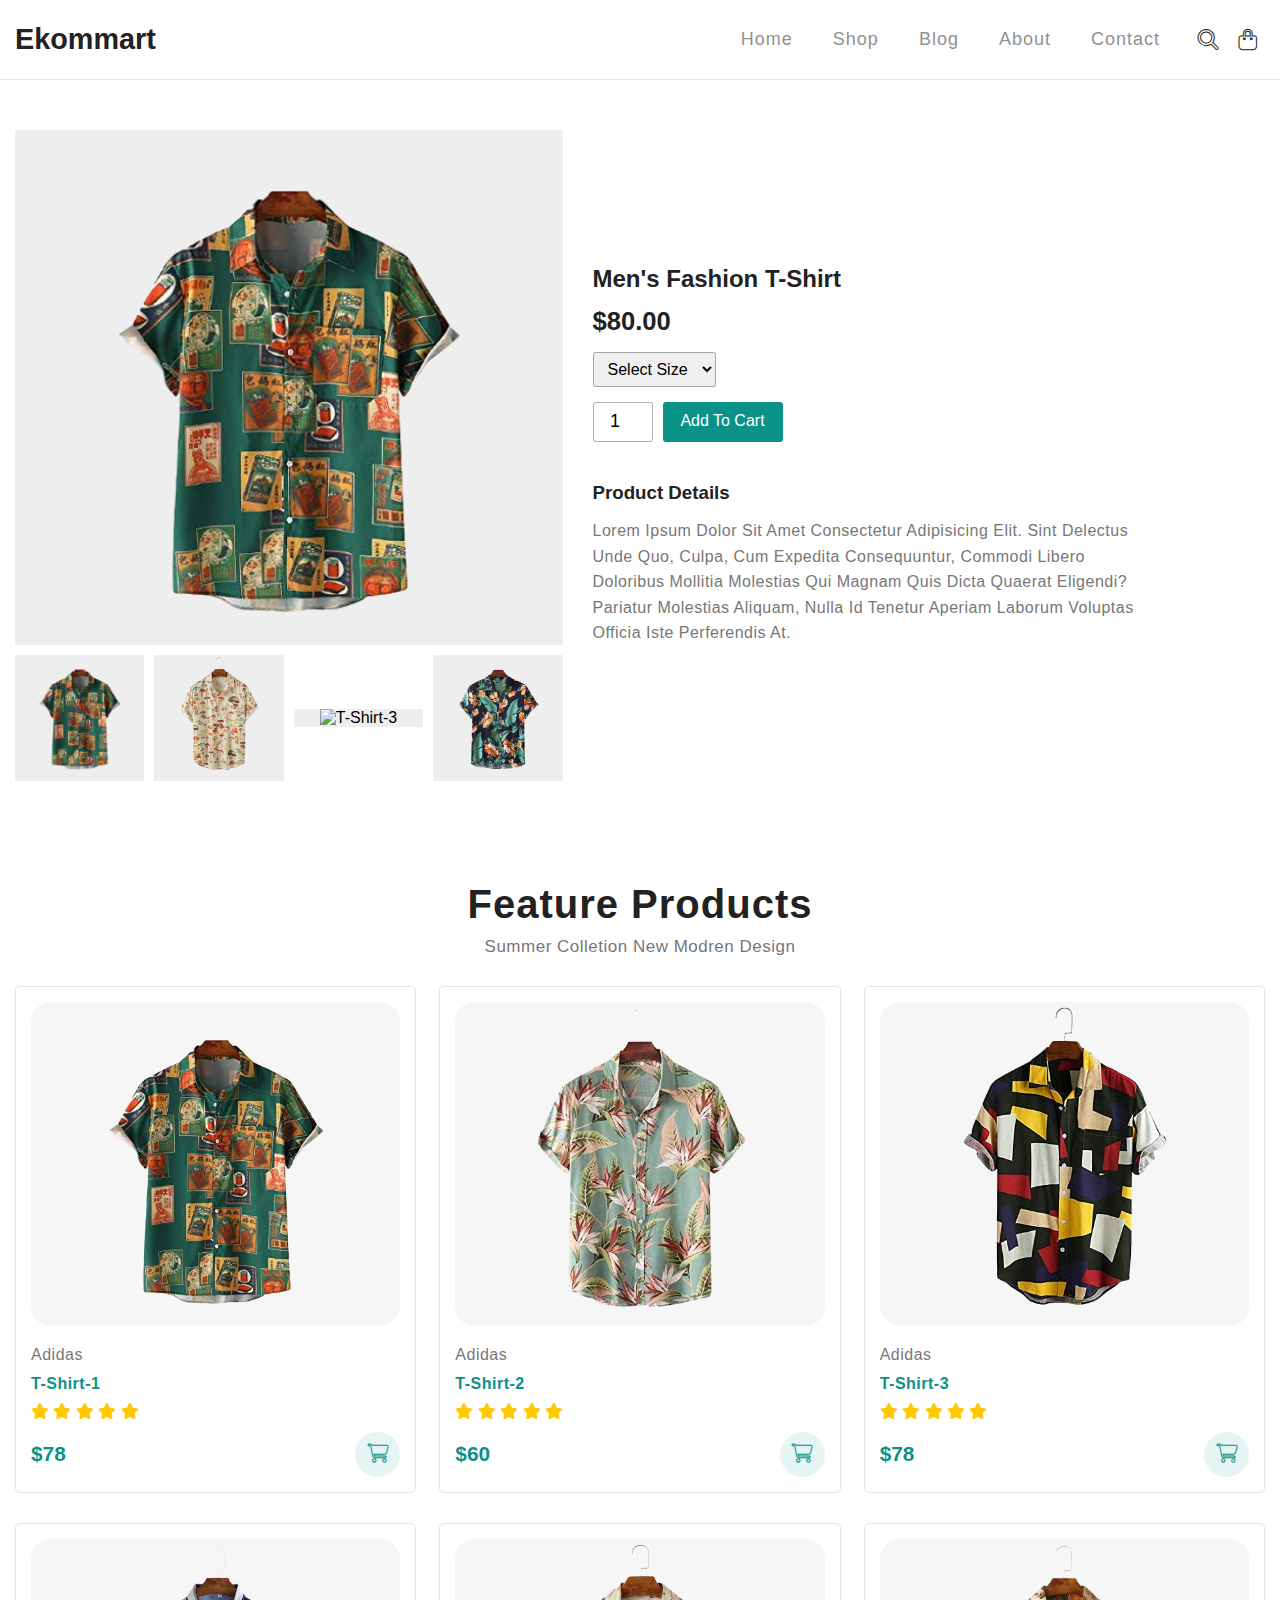
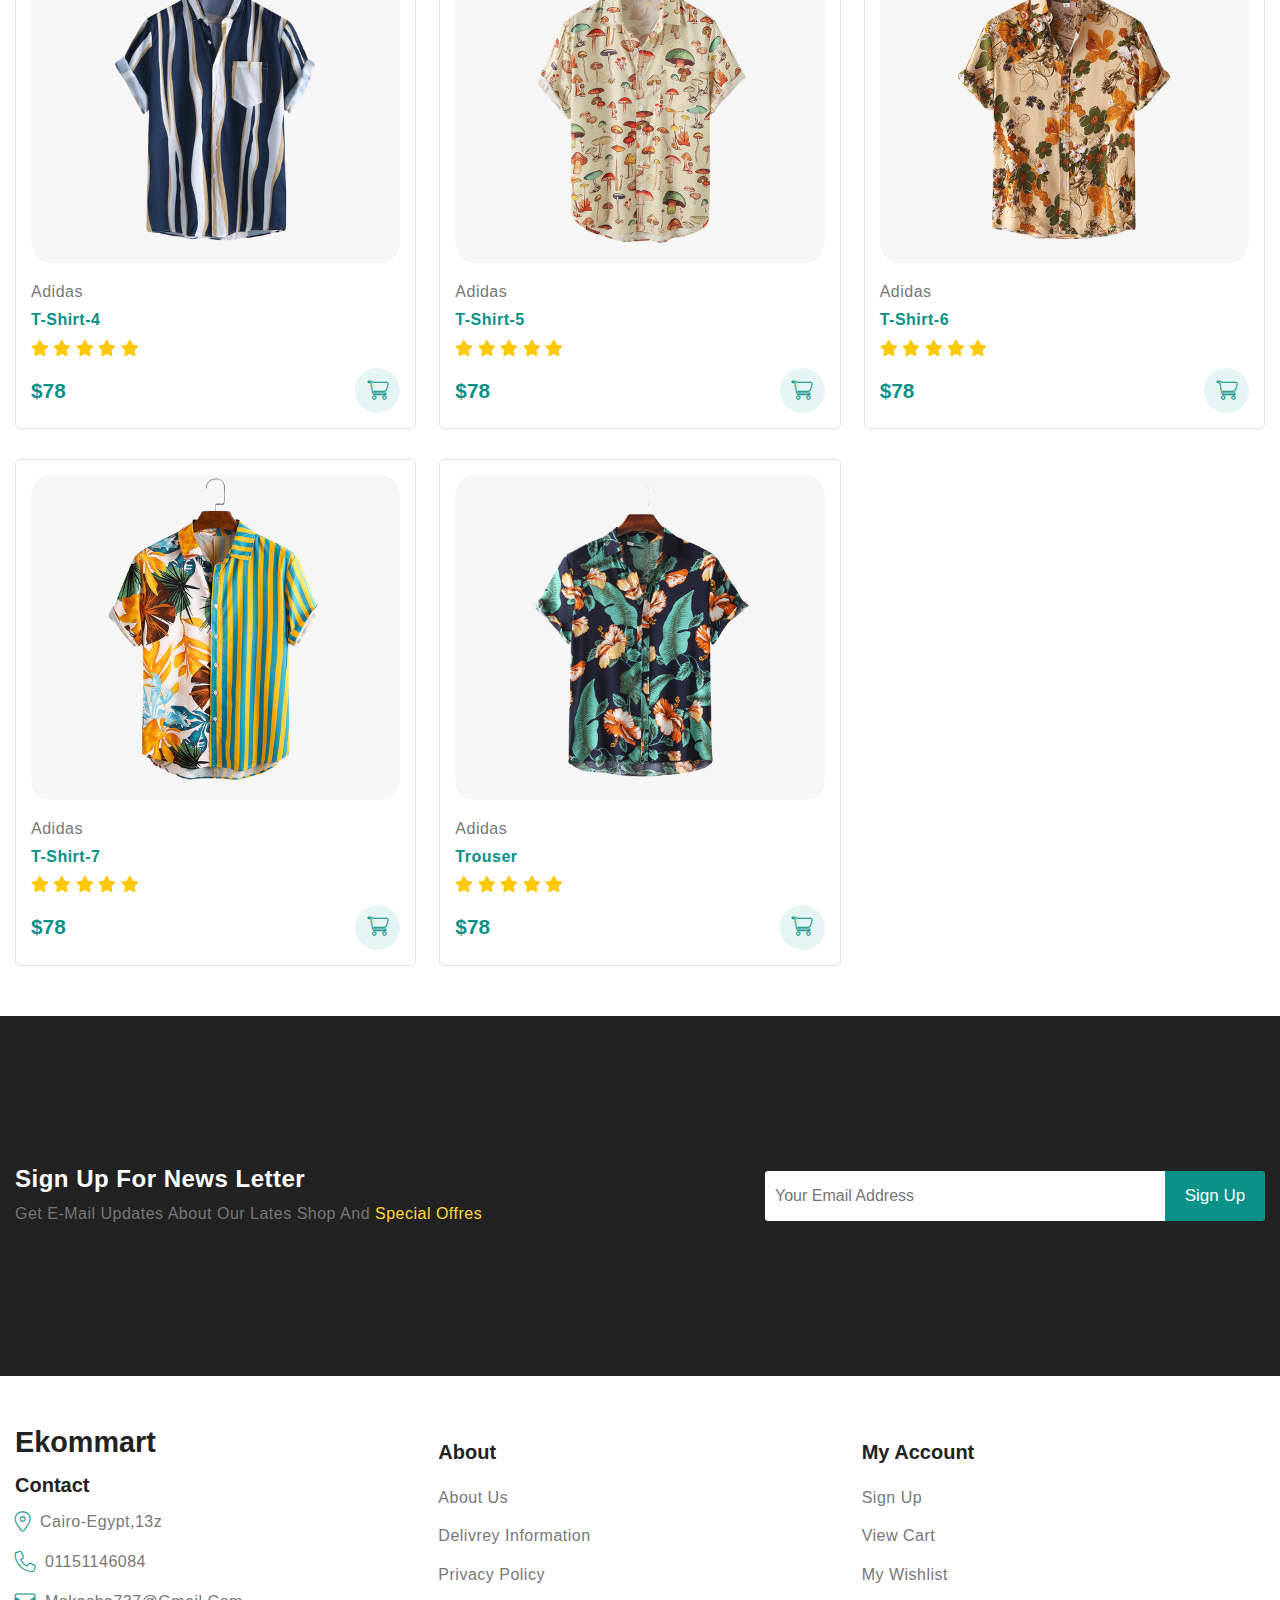
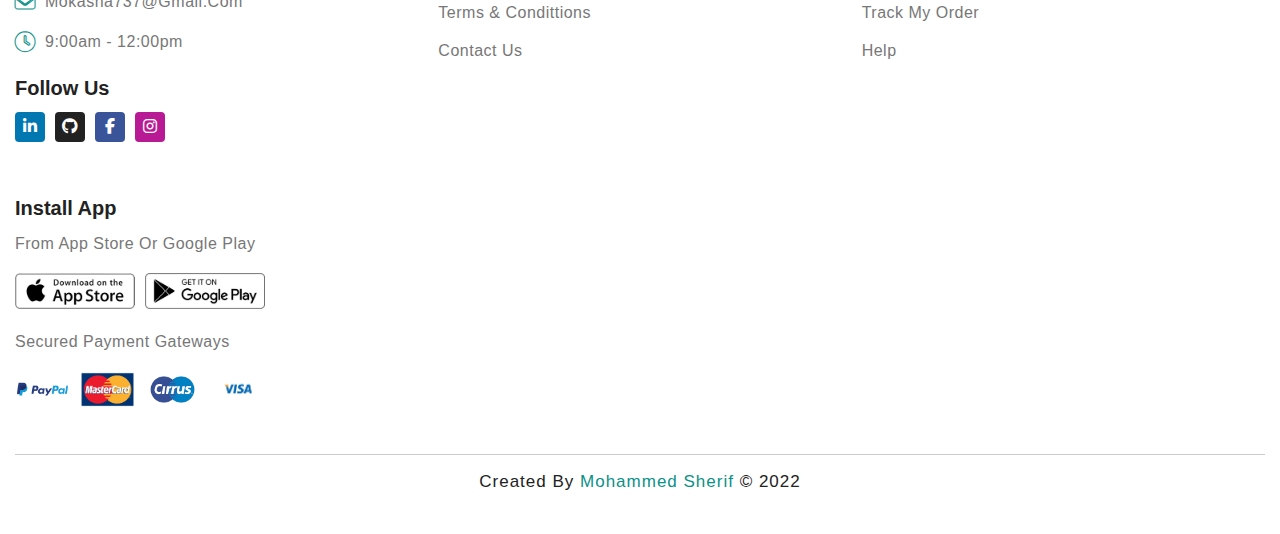
==== sproduct.html @ abcbe7eb "Add files via upload" ====
<!DOCTYPE html>
<html lang="en">
<head>
    <meta charset="utf-8">
    <meta name="description" content="">
    <meta name="viewport" content="width=device-width, initial-scale=1.0">
    <title>Product Details</title>
    <!--============= Css Cata File =============-->
    <link rel="stylesheet" href="main.css">
    <!--============= Normalize Css File =============-->
    <link rel="stylesheet" href="normalize.css">
    <!--============= Font Awesonme Link =============-->
    <link rel="stylesheet" href="https://cdnjs.cloudflare.com/ajax/libs/font-awesome/6.1.1/css/all.min.css">
    <!--============ Link Swiper's CSS =============-->
    <link rel="stylesheet" href="https://unpkg.com/swiper/swiper-bundle.min.css"/>
</head>
<body>
<!--====================================================================-->
        <!-- Start Header -->
        <header id="header">
            <div class="container">
                <!-- Logo ----->
                <a href="index.html" class="logo">
                    <span>Ekommart</span>
                </a>

                <!-- Navbar ------->
                <div class="navbar">

                    <nav class="nav-menu">
                        <!-- Nav links ---->
                        <ul class="nav-links">
                            <ul class="nav-links">
                                <li>
                                    <a href="index.html">home</a>
                                </li>
                                <li><a href="shopping.html">shop</a></li>
                                <li><a href="blog.html" >blog</a></li>
                                <li><a href="about.html">about</a></li>
                                <li><a href="contact.html">contact</a></li>
                        </ul>
                    </nav>

                    <!-- Btn group ------>
                    <div class="btn-group">
                    <!-- Search Btn ------->
                    <button class="btn search-btn">
                        <i class="fas fa-search"></i>
                    </button>

                    <!-- Shopping Cart Btn -->
                    <button class="btn cart-btn">
                        <i class="fas fa-shopping-bag"></i>
                    </button>

                    <!-- Toggle Navbar Btn ----->
                    <button class="btn toggle-btn">
                        <span class="toggle-icon"></span>
                    </button>
                    </div>

                </div>

                <!-- Serach Form -------->
                <form class="search-form">
                    <input type="search" name="search" maxlength="25"
                        placeholder="Search" class="search" required>

                        <button class="btn search-btn" type="submit">
                            <i class="fas fa-search"></i>
                        </button>
                </form>
            </div>
        </header>
        <!-- End Header -->
<!--====================================================================-->
        <!-- Start Product Details -->
        <section id="pro-details">
            <div class="container">

                <!-- Row -------->
                <div class="row">
                    <!-- Col 1 ------->
                    <div class="col">

                        <!-- Product Display -->
                        <div class="pro-display">
                            <img src="img/t-shirt-1.png" alt="t-shirt-1"
                            style="width: 70%;"
                            id="main-img">
                        </div>

                        <!-- Product image -->
                        <div class="pro-image">
                            <!-- img 1 -->
                            <div class="img">
                                <img src="img/t-shirt-1.png" alt="t-shirt-1" class="img-fluid">
                            </div>

                            <!-- img 2 -->
                            <div class="img">
                                <img src="img/t-shirt-10.png" alt="t-shirt-10" class="img-fluid">
                            </div>

                            <!-- img 3 -->
                            <div class="img">
                                <img src=/img/t-shirt-3.png" alt="t-shirt-3" class="img-fluid">
                            </div>

                            <!-- img 4 -->
                            <div class="img">
                                <img src="img/t-shirt-9.png" alt="t-shirt-9" class="img-fluid">
                            </div>
                        </div>
                    </div>

                    <!-- Col 2 ------->
                    <div class="col">
                        <!-- Title -->
                        <h2 class="pro-title">men's fashion t-shirt</h2>

                        <!-- Product Price -->
                        <strong class="price">$80.00</strong>

                        <!-- Select Size -->
                        <div class="select-size">
                            <select>
                                <option selected>Select Size</option>
                                <option value="Xl" class="size">X Large</option>
                                <option value="L" class="size">Large</option>
                                <option value="M" class="size">Medium</option>
                                <option value="M" class="size">Small</option>
                            </select>
                        </div>

                        <!-- Quantity And Add To Cart Btn -->
                        <div class="btns-group">
                            <input type="number" class="quantity" value="1">
                            <!-- Add To Cart Btn -->
                            <button class="btn card-btn">add to cart</button>
                        </div>

                        <!-- Description ----------->
                        <div class="descripe">
                            <h3 class="des-title">product details</h2>
                            <p class="text-muted">Lorem ipsum dolor sit amet consectetur adipisicing elit.
                                Sint delectus unde quo, culpa, cum expedita consequuntur,
                                commodi libero doloribus mollitia molestias qui magnam
                                quis dicta quaerat eligendi? Pariatur molestias aliquam,
                                nulla id tenetur aperiam laborum
                                voluptas officia iste perferendis at.
                            </p>
                        </div>

                    </div>

                </div>
            </div>
        </section>
        <!-- End Product Details -->
<!--====================================================================-->
        <!-- Start Shop section -->
        <section id="shop">
            <div class="container">
                <!-- Heading ------>
                <div class="heading">
                    <h2 class="title">feature products</h2>
                    <p class="text text-muted">summer colletion new modren design</p>
                </div>

                    <!-- Row -------->
                    <div class="row">

                        <!-- Card 1 ------>
                        <div class="card"
                        onclick = "window.location.href = 'sproduct.html'">
                            <!-- Card Img ---->
                            <div class="card-img">
                                <img src="img/t-shirt-1.png" alt="t-shirt-1" class="img-fluid">
                                <!-- Preview Btn -->
                                <button class="btn preview">
                                    <i class="fas fa-eye"></i>
                                </button>
                            </div>

                            <!-- Card Body ------>
                            <div class="card-body">
                                <span class="text-muted">adidas</span>
                                <h4 class="card-title">t-shirt-1</h4>

                                <!-- Star Icon ------->
                                <div class="icon">
                                    <i class="fas fa-star"></i>
                                    <i class="fas fa-star"></i>
                                    <i class="fas fa-star"></i>
                                    <i class="fas fa-star"></i>
                                    <i class="fas fa-star"></i>
                                </div>

                                <!-- Card Price ------>
                                <div class="card-price">
                                    <strong class="price">$78</strong>
                                    <!-- Add To Card Btn -->
                                    <butotn class="btn card-btn" type="button">
                                        <i class="fas fa-shopping-cart"></i>
                                        <span>add to cart</span>
                                    </butotn>
                                </div>
                            </div>
                        </div>

                        <!-- Card 2 ------>
                        <div class="card"
                        onclick = "window.location.href = 'sproduct.html'">
                            <!-- Card Img ---->
                            <div class="card-img">
                                <img src="img/t-shirt-2.png" alt="t-shirt-2" class="img-fluid">
                                <!-- Preview Btn -->
                                <button class="btn preview">
                                    <i class="fas fa-eye"></i>
                                </button>
                            </div>

                            <!-- Card Body ------>
                            <div class="card-body">
                                <span class="text-muted">adidas</span>
                                <h4 class="card-title">t-shirt-2</h4>

                                <!-- Star Icon ------->
                                <div class="icon">
                                    <i class="fas fa-star"></i>
                                    <i class="fas fa-star"></i>
                                    <i class="fas fa-star"></i>
                                    <i class="fas fa-star"></i>
                                    <i class="fas fa-star"></i>
                                </div>

                                <!-- Cart Price ------>
                                <div class="card-price">
                                    <strong class="price">$60</strong>
                                    <!-- Add To Card Btn -->
                                    <butotn class="btn card-btn" type="button">
                                        <i class="fas fa-shopping-cart"></i>
                                        <span>add to cart</span>
                                    </butotn>
                                </div>
                            </div>
                        </div>

                        <!-- Card 3 ------>
                        <div class="card"
                        onclick = "window.location.href = 'sproduct.html'">
                            <!-- Card Img ---->
                            <div class="card-img">
                                <img src="img/t-shirt-3.png" alt="t-shirt-3" class="img-fluid">
                                <!-- Preview Btn -->
                                <button class="btn preview">
                                    <i class="fas fa-eye"></i>
                                </button>
                            </div>

                            <!-- Card Body ------>
                            <div class="card-body">
                                <span class="text-muted">adidas</span>
                                <h4 class="card-title">t-shirt-3</h4>

                                <!-- Star Icon ------->
                                <div class="icon">
                                    <i class="fas fa-star"></i>
                                    <i class="fas fa-star"></i>
                                    <i class="fas fa-star"></i>
                                    <i class="fas fa-star"></i>
                                    <i class="fas fa-star"></i>
                                </div>

                                <!-- Cart Price ------>
                                <div class="card-price">
                                    <strong class="price">$78</strong>
                                    <!-- Add To Card Btn -->
                                    <butotn class="btn card-btn" type="button">
                                        <i class="fas fa-shopping-cart"></i>
                                        <span>add to cart</span>
                                    </butotn>
                                </div>
                            </div>
                        </div>

                        <!-- Card 4 ------>
                        <div class="card"
                        onclick = "window.location.href = 'sproduct.html'">
                            <!-- Card Img ---->
                            <div class="card-img">
                                <img src="img/t-shirt-4.png" style="object-fit: contain;"
                                alt="t-shirt-4" class="img-fluid">
                                <!-- Preview Btn -->
                                <button class="btn preview">
                                    <i class="fas fa-eye"></i>
                                </button>
                            </div>

                            <!-- Card Body ------>
                            <div class="card-body">
                                <span class="text-muted">adidas</span>
                                <h4 class="card-title">t-shirt-4</h4>

                                <!-- Star Icon ------->
                                <div class="icon">
                                    <i class="fas fa-star"></i>
                                    <i class="fas fa-star"></i>
                                    <i class="fas fa-star"></i>
                                    <i class="fas fa-star"></i>
                                    <i class="fas fa-star"></i>
                                </div>

                                <!-- Cart Price ------>
                                <div class="card-price">
                                    <strong class="price">$78</strong>
                                    <!-- Add To Card Btn -->
                                    <butotn class="btn card-btn" type="button">
                                        <i class="fas fa-shopping-cart"></i>
                                        <span>add to cart</span>
                                    </butotn>
                                </div>
                            </div>
                        </div>

                        <!-- Card 5 ------>
                        <div class="card"
                        onclick = "window.location.href = 'sproduct.html'">
                            <!-- Card Img ---->
                            <div class="card-img">
                                <img src="img/t-shirt-10.png" alt="t-shirt-10" class="img-fluid">
                                <!-- Preview Btn -->
                                <button class="btn preview">
                                    <i class="fas fa-eye"></i>
                                </button>
                            </div>

                            <!-- Card Body ------>
                            <div class="card-body">
                                <span class="text-muted">adidas</span>
                                <h4 class="card-title">t-shirt-5</h4>

                                <!-- Star Icon ------->
                                <div class="icon">
                                    <i class="fas fa-star"></i>
                                    <i class="fas fa-star"></i>
                                    <i class="fas fa-star"></i>
                                    <i class="fas fa-star"></i>
                                    <i class="fas fa-star"></i>
                                </div>

                                <!-- Cart Price ------>
                                <div class="card-price">
                                    <strong class="price">$78</strong>
                                    <!-- Add To Card Btn -->
                                    <butotn class="btn card-btn" type="button">
                                        <i class="fas fa-shopping-cart"></i>
                                        <span>add to cart</span>
                                    </butotn>
                                </div>
                            </div>
                        </div>

                        <!-- Card 6 ------>
                        <div class="card"
                        onclick = "window.location.href = 'sproduct.html'">
                            <!-- Card Img ---->
                            <div class="card-img">
                                <img src="img/t-shirt-14.png" alt="t-shirt-14" class="img-fluid">
                                <!-- Preview Btn -->
                                <button class="btn preview">
                                    <i class="fas fa-eye"></i>
                                </button>
                            </div>

                            <!-- Card Body ------>
                            <div class="card-body">
                                <span class="text-muted">adidas</span>
                                <h4 class="card-title">t-shirt-6</h4>

                                <!-- Star Icon ------->
                                <div class="icon">
                                    <i class="fas fa-star"></i>
                                    <i class="fas fa-star"></i>
                                    <i class="fas fa-star"></i>
                                    <i class="fas fa-star"></i>
                                    <i class="fas fa-star"></i>
                                </div>

                                <!-- Cart Price ------>
                                <div class="card-price">
                                    <strong class="price">$78</strong>
                                    <!-- Add To Card Btn -->
                                    <butotn class="btn card-btn" type="button">
                                        <i class="fas fa-shopping-cart"></i>
                                        <span>add to cart</span>
                                    </butotn>
                                </div>
                            </div>
                        </div>

                        <!-- Card 7 ------>
                        <div class="card"
                        onclick = "window.location.href = 'sproduct.html'">
                            <!-- Card Img ---->
                            <div class="card-img">
                                <img src="img/t-shirt-7.png" style="object-fit: contain;"
                                    alt="t-shirt-7" class="img-fluid">
                                    <!-- Preview Btn -->
                                <button class="btn preview">
                                    <i class="fas fa-eye"></i>
                                </button>
                            </div>

                            <!-- Card Body ------>
                            <div class="card-body">
                                <span class="text-muted">adidas</span>
                                <h4 class="card-title">t-shirt-7</h4>

                                <!-- Star Icon ------->
                                <div class="icon">
                                    <i class="fas fa-star"></i>
                                    <i class="fas fa-star"></i>
                                    <i class="fas fa-star"></i>
                                    <i class="fas fa-star"></i>
                                    <i class="fas fa-star"></i>
                                </div>

                                <!-- Cart Price ------>
                                <div class="card-price">
                                    <strong class="price">$78</strong>
                                    <!-- Add To Card Btn -->
                                    <butotn class="btn card-btn" type="button">
                                        <i class="fas fa-shopping-cart"></i>
                                        <span>add to cart</span>
                                    </butotn>
                                </div>
                            </div>
                        </div>

                        <!-- Card 8 ------>
                        <div class="card"
                        onclick = "window.location.href = 'sproduct.html'">
                            <!-- Card Img ---->
                            <div class="card-img">
                                <img src="img/t-shirt-9.png" alt="t-shirt-9" class="img-fluid">
                                <!-- Preview Btn -->
                                <button class="btn preview">
                                    <i class="fas fa-eye"></i>
                                </button>
                            </div>

                            <!-- Card Body ------>
                            <div class="card-body">
                                <span class="text-muted">adidas</span>
                                <h4 class="card-title">trouser</h4>

                                <!-- Star Icon ------->
                                <div class="icon">
                                    <i class="fas fa-star"></i>
                                    <i class="fas fa-star"></i>
                                    <i class="fas fa-star"></i>
                                    <i class="fas fa-star"></i>
                                    <i class="fas fa-star"></i>
                                </div>

                                <!-- Cart Price ------>
                                <div class="card-price">
                                    <strong class="price">$78</strong>
                                    <!-- Add To Card Btn -->
                                    <butotn class="btn card-btn" type="button">
                                        <i class="fas fa-shopping-cart"></i>
                                        <span>add to cart</span>
                                    </butotn>
                                </div>
                            </div>
                        </div>

                    </div>

            </div>
        </section>
        <!-- End Shop section -->
<!--====================================================================-->
        <!-- Start newsletter Section -->
        <div class="newsletter">
            <div class="container">

                <!-- Row -------->
                <div class="row">

                    <!-- Newsletter Title -->
                    <div class="newsletter-title">
                        <h5 class="h3">sign up for news letter</h5>
                        <p class="text-muted">
                            get e-mail updates about our lates shop and
                            <span>special offres</span>
                        </p>
                    </div>

                    <!-- newsletter Form -->
                    <form action="">
                        <!-- input Group ----->
                        <div class="input-group">
                            <input type="email" class="form-control"
                            name="email" placeholder="Your Email Address" required>
                            <!-- Sign Up -->
                            <button class="btn sign-up" type="submit">sign up</button>
                        </div>
                    </form>
                </div>

            </div>
        </div>
        <!-- End newsletter Section -->
<!--====================================================================-->
        <!-- Start Footer -->
        <footer id="footer">
            <div class="container">

                <!-- Row =========-->
                <div class="row">

                    <!-- Col 1 -->
                    <div class="col">
                        <!-- Logo ----->
                        <a href="index.html" class="logo">
                            <span>Ekommart</span>
                        </a>
                        <!-- Heading -->
                        <h6 class="h5">contact</h6>

                        <!-- Contact -->
                        <div class="contact">
                            <!-- Box 1 -->
                            <div class="box">
                                <i class="fas fa-map-marker-alt"></i>
                                <span class="text-muted">cairo-egypt,13z</span>
                            </div>
                            <!-- Box 2 -->
                            <div class="box">
                                <i class="fas fa-phone"></i>
                                <span class="text-muted">01151146084</span>
                            </div>
                            <!-- Box 3 -->
                            <div class="box">
                                <i class="fas fa-envelope"></i>
                                <span class="text-muted">mokasha737@gmail.com</span>
                            </div>
                            <!-- Box 4 -->
                            <div class="box">
                                <i class="fas fa-clock"></i>
                                <span class="text-muted">9:00am - 12:00pm</span>
                            </div>
                        </div>

                        <!-- Social-link ======-->
                        <div class="social-link">
                            <!-- Heading -->
                            <h6 class="h5">follow us</h6>
                            <!-- Icon -------->
                            <div class="icon">
                                <!-- linkedin ------>
                                <a href="#" class="link">
                                    <i class="fab fa-linkedin-in"></i>
                                </a>
                                <!-- Githup ------>
                                <a href="#" class="link">
                                    <i class="fab fa-github"></i>
                                </a>
                                <!-- Facebook ------>
                                <a href="#" class="link">
                                    <i class="fab fa-facebook-f"></i>
                                </a>
                                <!-- instagram ------>
                                <a href="#" class="link">
                                    <i class="fab fa-instagram"></i>
                                </a>
                            </div>
                        </div>
                    </div>

                    <!-- Col 2 -->
                    <div class="col">
                        <!-- Heading -->
                        <h6 class="h5">about</h6>
                        <!-- Links ---------->
                        <ul class="links">
                            <li>
                                <a href="#" class="link-item">about us</a>
                            </li>
                            <li>
                                <a href="#" class="link-item">delivrey information</a>
                            </li>
                            <li>
                                <a href="#" class="link-item">privacy policy</a>
                            </li>
                            <li>
                                <a href="#" class="link-item">terms & condittions</a>
                            </li>
                            <li>
                                <a href="#" class="link-item">contact us</a>
                            </li>
                        </ul>
                    </div>

                    <!-- Col 3 -->
                    <div class="col">
                        <!-- Heading -->
                        <h6 class="h5">my account</h6>
                        <!-- Links ---------->
                        <ul class="links">
                            <li>
                                <a href="#" class="link-item">sign up</a>
                            </li>
                            <li>
                                <a href="#" class="link-item">view cart</a>
                            </li>
                            <li>
                                <a href="#" class="link-item">my wishlist</a>
                            </li>
                            <li>
                                <a href="#" class="link-item">track my order</a>
                            </li>
                            <li>
                                <a href="#" class="link-item">help</a>
                            </li>
                        </ul>
                    </div>

                    <!-- Col 4 -->
                    <div class="col">
                        <!-- Heading -->
                        <h6 class="h5">install app</h6>
                        <span class="text-muted">from app store or google play</span>
                        <!-- App Link -->
                        <div class="app-link">
                            <!-- Apple Store Link -->
                            <a href="#" class="link">
                                <img src="img/app-store.png" alt="apple-store">
                            </a>
                            <!-- Google Play Link -->
                            <a href="#" class="link">
                                <img src="img/play-store.png" alt="play-store">
                            </a>
                        </div>
                        <span class="text-muted">secured payment gateways</span>
                        <!-- Payments Links -------->
                        <div class="payments">
                            <!-- paypal Logo ------>
                            <a href="#" class="logo">
                                <img src="img/logo-paypal.png" alt="logo-paypal">
                            </a>
                            <!-- mastercard Logo ------>
                            <a href="#" class="logo">
                                <img src="img/logo(2).png" alt="mastercard-logo">
                            </a>
                            <!-- currs Logo ------>
                            <a href="#" class="logo">
                                <img src="img/logo(3).png" alt="currs-logo">
                            </a>
                            <!-- Visa Logo ------>
                            <a href="#" class="logo">
                                <img src="img/logo(4).png" alt="visa-logo">
                            </a>
                        </div>
                    </div>

                </div>

                <!-- Created By ------>
                <div class="created-by">
                    created by <span>mohammed sherif</span>
                    &copy; 2022
                </div>
            </div>
        </footer>
        <!-- End Footer -->

<!--====================================================================-->
    <!--============== js Cata File ==============-->
    <script src="main.js"></script>

    <!--
    [Product Details Page (img Gallery)]
    - Access To Items
    -->
    <script>

        let mainImg = document.getElementById("main-img");
        const productImgs = document.getElementsByClassName("img-fluid");

        let imgSrc;

        // Loop For All productImgs
        for (let i = 0; i < productImgs.length; i++) {
            let smallImg = productImgs[i];

            smallImg.addEventListener('click', (e) => {
                // Cureent Img(Src)
                imgSrc = e.target.src;

                /*
                When Click To Current Img > mainImg.src = imgSrc
                */

                if(mainImg.src != null) {
                    mainImg.src = imgSrc;
                };

                // Set Cureent Img(Src) To localStorage
                localStorage.setItem("main-img-src", imgSrc);
            });
        };

        function getItem() {
            let get_Item = localStorage.getItem("main-img-src");

            // Check get_Item != null ?
            if (get_Item != null) {
                mainImg.src = get_Item;
            }
        };

        getItem();

    </script>
</body>
</html>
---- main.css ----
/* Start Variablse */
:root {
    --primary-color: #0a9188;
    --black: #222;
    --light: #777;
    --section-bg: ;
    --white: #fff;
    --yellow: #FFD93D;

    --section-p: 50px;

    --main-rounded: 5px;
    --rounded: 50%;
    --primary-shadow: 0 0 5px 0 rgb(0, 0, 0, 0.1);
    --secondary-shadow: 1px 1px 4px 0px rgb(0, 0, 0, 0.1),
    -1px -1px 4px 0px rgb(0, 0, 0, 0.1);

    --main-transtion: all 0.3s;
    --secondary-transiton: all 0.5s;
    --light-border: 1px solid rgb(0, 0, 0, 0.1);
    --secondary-border: 1px solid rgb(0, 0, 0, 0.3);
}
/* End Variablse */

/* Start Global Rules */
* {
    margin: 0;
    padding: 0;
    box-sizing: border-box;
    border: none;
    outline: none;
}
*::selection {
    background-color: var(--primary-color);
    color: var(--white);
}

/* import Spartan Font From Google Font */
@import url('https://fonts.googleapis.com/css2?family=Spartan:wght@200;300;400;500;600;700;800&display=swap');

body {
    font-family: 'Spartan', sans-serif;
    text-transform: capitalize;
}

html {
    scroll-behavior: smooth;
}

ul {
    list-style: none;
}

a {
    text-decoration: none;
}

.container {
    max-width: 1300px;
    width: 100%;
    margin-left: auto;
    margin-right: auto;
    padding-left: 15px;
    padding-right: 15px;
}

::-webkit-scrollbar {
    width: 12px;
    /* border-radius: 20px; */
}
::-webkit-scrollbar-track {
    background-color: #eee;
    border-radius: 20px;
    box-shadow: 2px 0 5px 0 rgb(0 0 0 / 40%) inset;
}
::-webkit-scrollbar-thumb {
    background-color: #0a9188a5;
    transition: var(--main-transtion);
    border-radius: 20px;
}
::-webkit-scrollbar-thumb:hover {
    background-color: var(--primary-color);
}
/* End Global Rules */
/*===============================================================*/
/* Start My Freamwork */
.text-muted {
    color: var(--light);
    letter-spacing: .5px;
    display: block;
}

.special-link {
    display: inline-flex;
    justify-content: center;
    align-items: center;
    width: 200px;
    height: 45px;
    color: var(--white);
    background-color: var(--primary-color);
    margin-top: 25px;
    letter-spacing: .5px;
    font-size: 18px;
    border-radius: 2px;
    transition: var(--main-transtion);
    outline: 3px solid transparent;
    outline-offset: 2px;
    opacity: 0;
}
/* Title Anmation Btn(Home Page) */
.special-link.title-animation {
    animation: fade 2s 2.5s forwards;
}

.special-link:hover {
    background-color: rgb(0, 140, 119);
}

.special-link:focus {
    box-shadow: 0 0 10px 1px rgba(0, 140, 119, 0.417);
    outline: 3px solid var(--primary-color);
    outline-offset: 2px;
}

.btn {
    background-color: transparent;
    cursor: pointer;
    display: grid;
    place-items: center;
}

/* Icon Style For All Button */
#header button i,#shop 
.row .card .card-body .card-price .card-btn i,
#new-arrivals .card .card-body .card-price .card-btn i {
    font-size: 20px;
    -webkit-text-fill-color: transparent;
    -webkit-text-stroke: 1px var(--black);
}

.row .card .card-body .card-price .card-btn i,
#new-arrivals .row .card .card-img .preview i,
#shop .row .card .card-img .preview i,
#products-slider .row .card .card-img .preview {
    font-size: 18px !important;
    -webkit-text-fill-color: transparent;
    -webkit-text-stroke: 1px var(--primary-color) !important;
    transition: var(--main-transtion);
}

.img-fluid {
    width: 100%;
    object-fit: cover;
    user-select: none;
}

.heading {
    text-align: center;
    margin-bottom: 30px;
}

@media (max-width: 767px) {
    .title {
        font-size: 2rem !important;
    }
}

.title {
    font-size: 2.5rem;
    color: var(--black);
    margin-bottom: 10px;
    letter-spacing: 1px;
}

.title + .text {
    font-size: 17px;
}
/* End My Freamwork */
/*===============================================================*/
/* Subscripe Popup =========*/
.subscripe {
    position: fixed;
    width: 100%;
    height: 100%;
    inset: 0;
    background: #0000006d;
    z-index: 1000;
    display: none;
    opacity: 0;
}
.popup-show {
    animation: popup 0.5s forwards;
    display: block;
}
@keyframes popup {
    100%{opacity: 1;}
}

.subscripe .container {
    width: 100%;
    height: 100%;
    display: grid;
    place-items: center;
}

.subscripe .row {
    width: 700px;
    height: 400px;
    display: flex;
    align-items: center;
    flex-wrap: wrap;
    animation: rotate 1.5s ease forwards;
    position: relative;
}

@keyframes rotate {
    0% {transform: rotateY(90deg);}
    100% {transform: rotateY(0);}
}

@media(max-width: 767px) {
    .subscripe .row {
        width: 100%;
    }

    .subscripe .row .subscripe-title {
        width: 100% !important;
        height: 300px !important;
    }

    .subscripe .row .subscripe-img {
        width: 100% !important;
        height: 200px !important;
    }
}

.subscripe .row .subscripe-title {
    width: 60%;
    height: 400px;
    background-color: var(--white);
    display: flex;
    flex-direction: column;
    justify-content: center;
    align-items: center;
    text-align: center;
    padding: 0 10px;
}

.subscripe .row .subscripe-title > .text-muted {
    position: relative;
}
.subscripe .row .subscripe-title > .text-muted::before,
.subscripe .row .subscripe-title > .text-muted::after {
    content: "";
    position: absolute;
    top: 50%;
    transform: translateY(-50%);
    width: 20px;
    height: 2px;
    background-color: var(--primary-color);
}
.subscripe .row .subscripe-title .text-muted::before {
    left: -25px;
}
.subscripe .row .subscripe-title .text-muted::after {
    right: -25px;
}

.subscripe .row .subscripe-title .h2 {
    margin: 10px 0;
    font-size: 1.8rem;
    font-weight: 600;
    text-transform: uppercase;
}
.subscripe .row .subscripe-title .h2 span {
    color: var(--primary-color);
}

.subscripe .row .subscripe-title .p-style {
    font-size: 15px;
    color: #888;
    line-height: 1.6;
}

.subscripe .subscripe-title .subscripe-form {
    width: 90%;
    margin: 15px 0;
    height: 40px;
}

.subscripe .subscripe-title .subscripe-form .form-item {
    display: flex;
    justify-content: center;
    align-items: center;
    height: 100%;
}

.subscripe .subscripe-title .subscripe-form .form-item input {
    width: 85%;
    height: 100%;
    background-color: #f1f1f1;
    caret-color: var(--primary-color);
    padding: 0 10px;
}

.subscripe .subscripe-title .subscripe-form .form-item .go-btn {
    width: 15%;
    height: 100%;
    background-color: var(--primary-color);
    color: var(--white);
    text-transform: uppercase;
}

.subscripe .subscripe-title .hide #close {
    accent-color: var(--primary-color);
    vertical-align: middle;
}

.subscripe .subscripe-title .hide label {
    display: inline-block;
    font-size: 15px;
    padding-left: 5px;
    vertical-align: middle;
}

.subscripe .row .subscripe-img {
    width: 40%;
    height: 400px;
}

.subscripe .row .subscripe-img .img-fluid {
    height: 100%;
}

.subscripe .row .close-btn {
    position: absolute;
    top: 8px;
    left: 8px;
    width: 30px;
    height: 30px;
    background-color: var(--primary-color);
    border-radius: var(--main-rounded);
}

.subscripe .row .close-btn .btn-icon {
    position: absolute;
    display: block;
    width: 20px;
    height: 2px;
    background-color: var(--white);
    transform: rotate(45deg);
}
.subscripe .row .close-btn .btn-icon:last-child {
    transform: rotate(-45deg);
}
/*===============================================================*/
/* Start Header Top */
#header-top {
    padding: 15px 0;
    border-bottom: 1px solid rgb(0, 0, 0, 0.09);
}

#header-top .container {
    display: flex;
    align-items: center;
    justify-content: space-between;
}

#header-top .phone {
    color: var(--black);
}

#header-top .social-link {
    display: flex;
    align-items: center;
    gap: 10px;
}

#header-top .social-link .link {
    display: inline-block;
    width: 25px;
    height: 25px;
    text-align: center;
    line-height: 25px;
    border-radius: var(--main-rounded);
}

#header-top .social-link .link i {
    color: var(--white);
}

#header-top .social-link .link:first-child {
    background-color: #0077B0;
}

#header-top .social-link .link:nth-child(2) {
    background-color: #222222;
}

#header-top .social-link .link:nth-of-type(3) {
    background-color: #395498;
}

#header-top .social-link .link:last-child {
    background-color: #B71A94;
}
/* End Header Top */
/*===============================================================*/
/* Start Header */
#header {
    border-bottom: var(--light-border);
    background-color: var(--white);
    position: relative;
    top: 0;
    left: 0; right: 0;
    width: 100%;
    height: 80px;
    z-index: 600;
    transition: var(--secondary-transiton);

}

/* Add sticky Class To Header When Scroll */
.sticky {
    position: sticky !important;
}

#header .container {
    height: 100%;
    display: flex;
    justify-content: space-between;
    align-items: center;
    position: relative;
}

.logo {
    font-size: 1.8rem;
    font-weight: bold;
    color: var(--black);
}

#header .navbar {
    display: flex;
    align-items: center;
    column-gap: 10px;
    height: 100%;
}

#header .navbar .nav-menu .nav-links {
    display: flex;
}

#header .navbar .nav-menu .nav-links > * a {
    display: block;
    margin: 0 20px;
    color: var(--black);
    font-size: 18px;
    transition: var(--main-transtion);
    letter-spacing: 1px;
    opacity: .5;
    position: relative;
}

#header .navbar .nav-menu .nav-links > * a.active-link,
#header .navbar .nav-menu .nav-links > * a:hover {
    color: var(--primary-color);
}

#header .navbar .nav-menu .nav-links > * a.active-link,
#header .navbar .nav-menu .nav-links > * a:hover {
    opacity: 1;
}

#header .navbar .nav-menu .nav-links > * a::before {
    content: "";
    position: absolute;
    left: 0;
    bottom: -6px;
    width: 50%;
    height: 2px;
    background-color: var(--primary-color);
    visibility: hidden;
    opacity: 0;
    transition: var(--main-transtion);
}

#header .navbar .nav-menu .nav-links > * a.active-link::before {
    visibility: visible;
    opacity: 1;
}
#header .navbar .nav-menu .nav-links > * a:hover::before {
    visibility: visible;
    opacity: 1;
}

/* Button Grop ===========*/
#header .navbar .btn-group {
    display: flex;
    align-items: center;
    gap: 5px;
}
#header .navbar .btn {
    width: 35px;
    height: 35px;
}

/* Search Inout ============*/
.search-form {
    border: 1px solid;
    width: 300px;
    height: 50px;
    position: absolute;
    top: 115%;
    right: 0;
    background: white;
    transition: var(--secondary-transiton);
    border: var(--secondary-border);
    border-right: none;
    border-radius: var(--main-rounded);
    display: none;
    opacity: 0;
    z-index: 600;
}

@media (max-width: 767px) {
    .search-form {
        width: 90%;
        left: 0;
        margin: 0 auto;
    }
    .search-form::before{display: none;}
}

.search-form::before {
    content: "";
    position: absolute;
    top: -25px; right: 55px;
    border-width: 12px;
    border-style: solid;
    border-color: transparent transparent var(--primary-color) transparent;

}

.active-search-input {
    display: flex;
    align-items: center;
    animation: opacity 0.5s ease-out forwards;
}

.search-form .search {
    flex: 1;
    caret-color: var(--primary-color);
    padding: 0 10px;
    height: 100%;
    background-color: transparent;
}

.search-form .search-btn {
    background-color: var(--primary-color);
    height: 50px !important;
    width: 50px !important;
    border-radius: 0 5px 5px 0;
}

.search-form .search-btn i {
    -webkit-text-fill-color: var(--white) !important;
    -webkit-text-stroke: 0 !important;
}
/* Navbar Menu In Moblie Scrrens */
    /* Show toggle-btn */
    @media (max-width: 767px) {
        #header .navbar .toggle-btn {
            display: grid !important;
            place-items: center;
        }

        #header .navbar .nav-menu {
            position: absolute;
            top: calc(100% + 1px);
            left: 0; right: 0;
            width: 100%;
            background-color: var(--white);
            padding: 10px 0;
            box-shadow: 0 4px 5px 0 rgb(0 0 0 / 25%);
            clip-path: polygon(0 0, 100% 0, 100% 0, 0 0);
            transition: var(--main-transtion);
        }

        /* Add Active Class To nav-menu(open & close) */
        .active {clip-path: polygon(0 0, 100% 0, 100% 100%, 0 100%) !important;}

        #header .navbar .nav-menu .nav-links {
            flex-direction: column;
            align-items: flex-start;
        }
        #header .navbar .nav-menu .nav-links > * a {
            margin: 15px;
        }
    }
/* Navbar Menu In Moblie Scrrens */

#header .navbar .toggle-btn {
    display: none;
}

#header .navbar .toggle-btn .toggle-icon {
    display: block;
    width: 25px;
    height: 2px;
    background-color: var(--black);
    position: relative;
    transition: var(--main-transtion);
}

#header .navbar .toggle-btn .toggle-icon::before,
#header .navbar .toggle-btn .toggle-icon::after {
    content: "";
    position: absolute;
    right: 0;
    height: 100%;
    background-color: var(--black);
    transition: var(--main-transtion);
}

#header .navbar .toggle-btn .toggle-icon::before {
    top: -8px;
    width: 80%;
}
#header .navbar .toggle-btn .toggle-icon::after {
    bottom: -8px;
    width: 80%;
}

.active .toggle-icon {
    background-color: transparent !important;
}

.active .toggle-icon::before {
    transform: rotate(45deg);
    top: 0 !important;
    width: 100% !important;

}
.active .toggle-icon::after {
    transform: rotate(-45deg);
    bottom: 0 !important;
    width: 100% !important;
}
/* End Header */
/*===============================================================*/
/* Start Home Page */
#home {
    width: 100%;
    height: 80vh;
    position: relative;
    overflow: hidden;
}

#home .slide {
    width: 100%;
    height: 100%;
    position: absolute;
    top: 0;
    transition: 0.6s ease-out;
    overflow: hidden;
}

#home .slide .img-slide {
    width: 100%;
    height: 100%;
}

#home .slide .img-slide img {
    width: 100%;
    height: 100%;
    object-fit: cover;
    user-select: none;
}

#home .slide .container {
    width: 100%;
    height: 100%;
    position: absolute;
    top: 0;
    left: 0; right: 0;
    display: flex;
    align-items: center;
}

@media (max-width: 767px) {
    #home .slide .container {
        justify-content: center;
        text-align: center;
    }

    #home .slide .container .slide-body .slide-title {
        font-size: 2.4rem !important;
    }
}

/* Slide Title Dwon Anmation */
.slide-title.title-animation {
    animation: down 2s ease forwards;
}

#home .slide .slide-body .slide-title strong {
    color: var(--black);
    letter-spacing: 1px;
    font-size: 1.4rem;
}

#home .slide .slide-body .slide-title .title {
    color: var(--black);
    margin: 10px 0;
    line-height: 1.2;
    font-size: 3rem;
    letter-spacing: 1px;
}

#home .slide .slide-body .slide-title .title span {
    color: var(--primary-color);
}

/* Slide Title move-to-righ  Anmation */
.slide-body .text-muted.title-animation {
    animation: move-to-right 2s ease forwards;
}

/* Btns Control(prev & Next) */
#home .btn-control {
    width: 100%;
    height: 100%;
    display: flex;
    justify-content: space-between;
    align-items: center;
    padding: 0 20px;
    transition: var(--main-transtion);
}

@media (min-width: 768px) {
    #home:hover .btn-control {
        padding: 0 10px;
    }
}

@media (max-width: 767px)  {
    #home .btn-control {
        align-items: flex-end;
        justify-content: flex-end;
        padding: 0;
    }

    #home .btn-control .btn {
        border-radius: 0 !important;
        background-color: var(--white);
        border: none !important;
        width: 50px !important; height: 50px !important;
    }
}

#home .btn-control .btn {
    width: 45px;
    height: 45px;
    border: var(--secondary-border);
    transition: var(--main-transtion);
    border-radius: 50%;
    z-index: 100;
}

#home .btn-control .btn:hover {
    background-color: var(--primary-color);
    border: 1px solid transparent;
}

#home .btn-control .btn i {
    font-size: 1.7rem;
    color: var(--black);
    transition: var(--main-transtion);
}
#home  .btn:hover i {
color: var(--white);
}
/* End Home Page */
/*===============================================================*/
/* Start Our Features section */
.features {
    padding-top: var(--section-p);
    padding-bottom: var(--section-p);
}

.features .row {
    display: grid;
    grid-template-columns: repeat(auto-fill, minmax(180px, 1fr));
    gap: 30px 15px;
}

.features .row .col {
    background-color: var(--white);
    box-shadow: var(--secondary-shadow);
    padding: 20px 10px;
    border-radius: var(--main-rounded);
    text-align: center;
    transition: var(--main-transtion);
}
.features .row .col:hover {
    transform: translateY(-10px);
}

.features .row .col .img-fluid {
    max-height: 112px;
}

.features .row .col .feat-text {
    display: inline-block;
    margin-top: 20px;
    letter-spacing: .5px;
    color: var(--white);
    padding: 6px 10px;
    font-size: 15px;
    border-radius: 3px;
}

.features .row .col:first-child .feat-text {background-color: #0698a8b0;}
.features .row .col:nth-child(2) .feat-text {background-color: #c497e8c5;}
.features .row .col:nth-child(3) .feat-text {background-color: #77B7FE;}
.features .row .col:nth-child(4) .feat-text {background-color: #ff1947c9;}
.features .row .col:last-child .feat-text {background-color: #84c043f1;}
.features .row .col:nth-child(5) .feat-text {background-color: #eeba00;}
/* End Our Features section */
/*===============================================================*/
/* Start Shop section */
#shop {
    padding-top: var(--section-p);
    padding-bottom: var(--section-p);
    background-color: var(--white);
}

#shop .bnts-container {
    display: flex;
    justify-content: center;
    align-items: center;
    flex-wrap: wrap;
    gap: 15px 10px;
    margin-bottom: 30px;
}

#shop .bnts-container .filter {
    width: 100px;
    height: 30px;
    border: 1px solid var(--black);
    text-transform: capitalize;
    border-radius: var(--main-rounded);
    transition: var(--main-transtion);
}

#shop .bnts-container .filter.active-btn,
#shop .bnts-container .filter:hover {
    background-color: var(--primary-color);
    color: var(--white);
    border: 1px solid transparent;
}

/* #shop .row, */
#shop .row,
#new-arrivals .row {
    display: grid;
    grid-template-columns: repeat(auto-fill, minmax(300px, 1fr));
    gap: 30px 23px;
}
@media (min-width: 300px) and (max-width: 500px) {
    #shop .row,
    #new-arrivals .row,
    #footer .row {
        grid-template-columns: repeat(auto-fill, minmax(250px, 1fr));
    }
}

#shop .row .card {
    animation: fade-in 0.5s ease-out;
}

@keyframes fade-in {
    0% {
        opacity: 0;
        transform: translateY(40px);
    }
    100% {
        opacity: 1;
        transform: translateY(0);
    }
}

#shop .row .card,
#new-arrivals .row .card,
#products-slider .row .card {
    border: var(--light-border);
    border-radius: var(--main-rounded);
    padding: 15px;
    background-color: var(--white);
    overflow: hidden;
    position: relative;
    cursor: pointer;
}

#shop .row .card .card-img {
    text-align: center;
    background-color: #f6f6f6;
    border-radius: 20px;
}
#shop .row .card .card-img .preview {
    position: absolute;
    right: -50px;
    top: 75%;
    width: 45px;
    height: 45px;
    background-color: #00a58c1b;
    border-radius: var(--rounded);
    transition: var(--secondary-transiton);
}

#shop .row .card:hover .card-img .preview,
#new-arrivals .row .card:hover .card-img .preview {
    right: 15px;
}

#shop .row .card .img-fluid {
    max-width: 240px;
    min-height: 320px;
    max-height: 320px;
    transition: 0.8s cubic-bezier(0, -0.15, 0, -0.59);
}
#shop .row .card:hover .img-fluid {
    transform: scale(1.07);
    object-position: center;
}

#shop .row .card .card-body,
#new-arrivals .row .card .card-body,
#products-slider .row .card .card-body {
    margin-top: 20px;
}

#shop .row .card .card-body .card-title,
#new-arrivals .row .card .card-body .card-title,
#products-slider .row .card .card-body .card-title {
    margin: 10px 0;
    color: var(--primary-color);
    letter-spacing: .5px;
}

#shop .row .card .card-body .icon,
#new-arrivals .row .card .icon,
#products-slider .row .card .card-body .icon {
    margin-bottom: 10px;
}

#shop .row .card .card-body .icon i,
#new-arrivals .row .card .icon i,
#products-slider .card .card-body .icon i {
    color: #ffc800;
}

#shop .row .card .card-body .card-price,
#new-arrivals .card .card-body .card-price,
#products-slider .row .card .card-body .card-price {
    display: flex;
    justify-content: space-between;
    align-items: center;
}

#shop .row .card .card-body .card-price .price,
#new-arrivals .card .card-body .card-price .price,
#products-slider .card .card-body .card-price .price {
    font-size: 1.3rem;
    color: var(--primary-color);
}

#shop .row .card .card-body .card-price .card-btn,
#new-arrivals .card .card-body .card-price .card-btn,
#products-slider .card .card-body .card-price .card-btn {
    width: 45px;
    height: 45px;
    background-color: #00a58c1b;
    border-radius: var(--rounded);
    transition: var(--main-transtion);
    position: relative;
}
#shop .card .card-body .card-price .card-btn span,
#new-arrivals .card .card-body .card-price .card-btn span {
    position: absolute;
    left: -102px; top: 50%;
    transform: translateY(-50%);
    white-space: nowrap;
    background-color: var(--primary-color);
    padding: 6px 8px;
    border-radius: 2px;
    color: var(--white);
    font-size: 14px;
    display: none;
    opacity: 0;
    transition: var(--secondary-transiton);
}
#shop .card .card-body .card-price .card-btn span::after,
#new-arrivals .card .card-body .card-price .card-btn span::after {
    content: "";
    position: absolute;
    right: -16px; top: 50%;
    transform: translateY(-50%);
    border-width: 8px;
    border-style: solid;
    border-color: transparent transparent transparent #00a58c7d;
}
#shop .row .card .card-body .card-price .card-btn:hover span,
#new-arrivals .card .card-body .card-price .card-btn:hover span {
    display: block;
    animation: opacity 0.5s forwards;
}

#shop .row .card .card-body .card-price .card-btn:hover i,
#new-arrivals .card .card-body .card-price .card-btn:hover i {
    transform: translateX(3px);
}
/* End Shop section */
/*===============================================================*/
/* Start Product Card section */
.products {
    padding-top: var(--section-p);
    padding-bottom: var(--section-p);
    background-color: var(--white);
    text-align: center;
}

.products .row-title {
    display: grid;
    grid-template-columns: repeat(5, 1fr);
    text-align: center;
    border-width: 1px;
    border-style: solid;
    border-color: #ccc transparent #ccc transparent;
    padding: 15px 0;
    margin-bottom: 20px;
}

.products .row-title .text,
.products #total-price strong {
    color: var(--black);
    font-weight: bold;
    text-transform: uppercase;
}
/* Card Row ===========================*/
.products .card-row {
    display: grid;
    grid-template-columns: repeat(5, 1fr);
    border-bottom: 1px solid #e3e3e3;
    place-items: center;
    text-align: center;
    padding: 15px 0;
}

.products table {
    width: 100%;
}

.products .card-row .remove {
    width: 35px;
    height: 35px;
    position: relative;
}
.products .card-row .remove .tooltip {
    position: absolute;
    top: -31px; left: 50%;
    transform: translateX(-50%);
    background-color: var(--black);
    color: var(--white);
    font-size: 14px;
    white-space: nowrap;
    padding: 6px 5px;
    border-radius: 2px;
    display: none;
    opacity: 0;
}

.products .card-row .remove:hover .tooltip {
    display: block;
    animation: opacity 0.5s forwards;
}

.products .card-row .remove i {
    font-size: 1.5rem;
    transition: var(--main-transtion);
}

.products .card-row .remove:hover i {
    color: red;
}

.products .card-row > *,
.products #total-price .total-price {
    color: var(--light);
}

.products .card-row .product-img {
    max-width: 70px;
    min-height: 93px;
    max-height: 93px;
    background-color: #f6f6f6;
    border-radius: var(--main-rounded);
    object-fit: contain;
}

.products .card-row .quantity-input {
    border: var(--secondary-border);
    border-radius: var(--main-rounded);
    width: 80px;
    height: 40px;
    text-align: center;
    caret-color: var(--primary-color);
    font-size: 18px;
}

.products .card-row .card-price,
.products #total-price .total-price {
    font-size: 1.2rem;
}

.products #total-price {
    display: flex;
    align-items: center;
    justify-content: center;
    gap: 10px;
    margin-top: 30px;
}
.products #total-price .total-price{font-size: 1.6rem;}

.products #total-price strong {
    font-size: 1.5rem;
}

.products .btn-purchase {
    width: 180px;
    height: 45px;
    border: 2px solid var(--primary-color);
    color: var(--black);
    font-size: 1.3rem;
    letter-spacing: .5px;
    display: inline-block;
    margin-top: 25px;
    border-radius: var(--main-rounded);
    transition: var(--main-transtion);
}

.products .btn-purchase:hover {
    border: 2px solid transparent;
    background-color: var(--primary-color);
    color: var(--white);
}
/* End Product Card section */
/*===============================================================*/
/* Purchase popup ==========*/
.overlay .popup {
    flex-basis: 500px;
    height: 200px;
    text-align: center;
    line-height: 200px;
    background-color: var(--primary-color);
    border-radius: var(--main-rounded);
    position: relative;
    z-index: 1000;
}

.overlay .popup .popup-title {
    color: var(--white);
    letter-spacing: 1px;
    font-size: 1.4rem;
}

.overlay .popup .close-btn {
    position: absolute;
    top: -15px; right: -10px;
    width: 35px;
    height: 35px;
    background-color: var(--white);
    border-radius: var(--rounded);
}
.overlay .popup .close-btn i {
    font-size: 20px;
    color: var(--primary-color);
    transition: var(--main-transtion);
}

.overlay .popup .close-btn:hover i {
    transform: rotate(180deg);
}
/*===============================================================*/
/* Start Banner Section */
.banner-1 {
    margin: 30px 0;
    height: 50vh;
    background: url("img/banner-discount.jpg")
    fixed center center;
    background-size: cover;
    background-color: rgb(0, 0 , 0, 0.4);
    background-blend-mode: overlay;
}

.banner-1 .container {
    height: 100%;
    width: 100%;
    display: flex;
    justify-content: center;
    align-items: center;
}

.banner-1 .container .banner-title {
    color: var(--white);
    text-align: center;
}

.banner-1 .container .text {
    font-size: 1.3rem;
}

.banner-1 .container .h1 {
    margin: 10px 0 20px;
    font-size: 2rem;
}

@media (max-width: 767px) {
    .banner-1 .container .h1{font-size: 1.5rem;}
}

.banner-1 .container .h1 > span {
    color: #ff1d12;
}

.banner-1 .container .explore {
    display: inline-block;
    width: 180px;
    height: 45px;
    background-color: var(--white);
    color: var(--black);
    line-height: 45px;
    letter-spacing: .5px;
    font-size: 17px;
    border-radius: 2px;
    transition: var(--main-transtion);
}
.banner-1 .container .explore:hover {
    background-color: var(--primary-color);
    color: var(--white);
}
/* End Banner Section */
/*===============================================================*/
/* Start New Arrivals Section */
#new-arrivals {
    padding-top: var(--section-p);
    padding-bottom: var(--section-p);
    background-color: var(--white);
}

#new-arrivals .row .card {
    position: relative;
    overflow: hidden;
}

#new-arrivals .row .card .card-img .preview,
#products-slider .row .card .card-img .preview {
    position: absolute;
    top: 25px;
    left: -50px;
    width: 40px;
    height: 40px;
    background-color: #fff;
    border-radius: var(--rounded);
    transition: var(--secondary-transiton);
}

#new-arrivals .row .card:hover .card-img .preview,
#products-slider .row .card:hover .card-img .preview {
    left: 20px;
}

#new-arrivals .row .card .card-img {
    display: flex;
}

#new-arrivals .row .card .card-img .back {
    display: none;
    opacity: 0;
}

#new-arrivals .row .card:hover .card-img .front {
    display: none;
    opacity: 0;
    animation: rotation 0.3s ease-out forwards;
}

#new-arrivals .row .card:hover .card-img .back {
    display: block;
    animation: rotation 0.3s ease-out forwards;
}
/* End New Arrivals Section */
/*===============================================================*/
/* Start Bannner-2 Section */
.banner-2 {
    padding-top: var(--section-p);
    padding-bottom: var(--section-p);
    background-color: var(--white);
}

.banner-2 .row-1 {
    display: flex;
    justify-content: center;
    align-items: center;
    flex-wrap: wrap;
    gap: 20px;
}

.banner-2 .row-1 .banner-img {
    flex-basis: calc(50% - 10px);
    position: relative;
    overflow: hidden;
}
@media(max-width: 767px) {
    .banner-2 .row-1 .banner-img {
        flex-basis: 100%;
    }
}

.banner-2 .row-1 .banner-img .img-fluid {
    display: table;
    height: 100%;
    transition: var(--secondary-transiton);
}

.banner-2 .row-1 .banner-img:hover .img-fluid {
    transform: scale(1.1);
}

.banner-2 .row-1 .banner-body {
    position: absolute;
    right: 0;
    color: var(--black);
    padding-right: 20px;
}

.banner-2 .row-1 .banner-img:last-child .banner-body {
    top: 50%;
    transform: translateY(-50%);
}

.banner-2 .row-1 .banner-img:first-child .banner-body {
    bottom: 30px;
}

.banner-2 .row-1 .banner-body .text {
    font-size: 17px;
}

.banner-2 .row-1 .banner-body .banner-title {
    padding: 10px 0;
    font-size: 1.5rem;
    font-weight: bold;
}

.banner-2 .row-1 .banner-body p {
    letter-spacing: .5px;
    line-height: 1.4;
}

.banner-2 .row-1 .banner-body .banner-link {
    width: 150px;
    height: 40px;
    border: 1px solid var(--black);
    color: var(--black);
    margin-top: 20px;
    text-transform: capitalize;
    letter-spacing: .5px;
    font-size: 17px;
    transition: var(--main-transtion);
}

.banner-2 .row-1 .banner-body .banner-link:hover {
    background-color: var(--primary-color);
    color: var(--white);
    border: 1px solid transparent;
}

/* Row 2 (Banner) ==============*/
.row-2 {
    columns: 3;
    margin-top: 20px;
    gap: 20px;
}

@media(max-width: 991px) {
    .row-2 {columns: 2;}

    .row-2 .banner:not(:last-of-type) {
        margin-bottom: 20px;
    }
}
@media(max-width: 767px) {
    .row-2 {columns: 1;}
}


.row-2 .banner {
    position: relative;
    border-radius: var(--main-rounded);
}

.row-2 .banner .img-fluid {
    min-height: 320px;
    max-height: 320px;
    display: table;
    border-radius: var(--main-rounded);
}

.row-2 .banner .banner-body {
    position: absolute;
    inset: 0;
    width: 100%;
    height: 100%;
    background-color: rgb(0, 0 , 0, 0.3);
    color: var(--white);
    display: flex;
    justify-content: center;
    flex-direction: column;
    padding-left: 20px;
}

.row-2 .banner .banner-body .banner-title {
    font-size: 1.5rem;
    margin-bottom: 6px;
}

.row-2 .banner .banner-body .text {

}
/* End Bannner-2 Section */
/*===============================================================*/
/* Start newsletter Section */
.newsletter {
    min-height: 40vh;
    background-color: var(--black);
}
.newsletter .container {
    min-height: 40vh;
    display: flex;
    align-items: center;
}

.newsletter .row {
    display: flex;
    justify-content: space-between;
    align-items: center;
    flex-wrap: wrap;
    gap: 30px;
    width: 100%;
}
@media(max-width: 1044px) {
    .newsletter .row {
        justify-content: center;
    }
}
.newsletter .row .newsletter-title .h3 {
    font-size: 1.5rem;
    color: var(--white);
    letter-spacing: .5px;
    margin-bottom:  0.5rem;
}

.newsletter .row .newsletter-title .text-muted{line-height: 1.6;}
.newsletter .row .newsletter-title .text-muted span {
    color: var(--yellow);
}

.newsletter .row form {
    flex-basis: 500px;
    height: 50px;
}

@media(max-width: 767px) {
    .newsletter .row form {
        height: 100px;
        display: flex;
        flex-direction: column;
        justify-content: center;
    }
}

.newsletter .row form .input-group {
    display: flex;
    flex-basis: 100%;
    height: 100%;
}

@media(max-width: 767px) {
    .newsletter .row form .input-group {
        flex-direction: column;
        row-gap: 20px;
        height: 120px;
    }
    .newsletter .row form .input-group .form-control{
        flex-basis: 50% !important;
        border-radius: 3px !important;
    }
    .newsletter .row form .input-group .sign-up{
        flex-basis: 40% !important;
        border-radius: 3px !important;
    }
}

.newsletter .row form .input-group .form-control {
    flex-basis: 80%;
    padding: 0 10px;
    caret-color: var(--primary-color);
    border-radius: 3px 0 0 3px;
}

.newsletter .row form .input-group .sign-up {
    flex-basis: 20%;
    background-color: var(--primary-color);
    color: var(--white);
    font-size: 17px;
    text-transform: capitalize;
    border-radius: 0 3px 3px 0;
}
/* End newsletter Section */
/*===============================================================*/
/* Start Footer */
#footer {
    padding-top: var(--section-p);
    padding-bottom: calc(var(--section-p) - 10px);
    background-color: var(--white);
}

#footer .row {
    display: grid;
    grid-template-columns: repeat(auto-fill, minmax(300px, 1fr));
    gap: 40px 20px;
    width: 100%;
}

@media (min-width: 300px) and (max-width: 500px) {
    #footer .row .col .payments .logo {
        width: 50px !important;
    }
}

#footer .row .col {
    width: 250px;
}

#footer .row .col .h5 {
    margin: 15px 0;
    font-size: 1.25rem;
    color: var(--black);
}

#footer .row .col .box {
    display: flex;
    align-items: center;
    gap: 10px;
}

#footer .row .col .box:not(:last-child) {
    margin-bottom: 20px;
}

#footer .row .col .box i {
    -webkit-text-fill-color: transparent;
    -webkit-text-stroke: 1px var(--primary-color);
    font-size: 1.25rem;
}

#footer .row .col .social-link {
    margin-top: 25px;
}
#footer .row .col .social-link .h5 {
    margin-bottom: 12px;
}

#footer .row .col .icon {
    display: flex;
    align-items: center;
    gap: 10px;
}

#footer .row .col .icon .link {
    width: 30px;
    height: 30px;
    text-align: center;
    line-height: 30px;
    border-radius: 4px;
}
#footer .row .col .icon .link:first-child{background-color: #0077B0;}
#footer .row .col .icon .link:nth-child(2){background-color: var(--black);}
#footer .row .col .icon .link:nth-of-type(3){background-color: #395498;}
#footer .row .col .icon .link:last-child{background-color: #B71A94;}

#footer .row .col .icon .link i {
    font-size: 1rem;
    color: var(--white);
}

#footer .row .col .links li .link-item {
    display: inline-block;
    padding: 10px 0;
    color: var(--light);
    letter-spacing: .5px;
    transition: var(--main-transtion);
}
#footer .row .col .links li .link-item:hover {
    color: var(--primary-color);
    transform: translateX(10px);
}

#footer .row .col .app-link {
    margin: 20px 0;
    display: flex;
    align-content: center;
    flex-wrap: wrap;
    gap: 10px;
}

#footer .row .col .app-link .link {
    display: inline-block;
    width: 120px;
    text-align: left;
}

#footer .row .col .app-link .link img {
    object-fit: contain;
    width: 100%;
}

#footer .row .col .payments {
    display: flex;
    align-items: center;
    gap: 10px;
    margin-top: 10px;
}

#footer .row .col .payments .logo {
    width: 60px;
}

#footer .row .col .payments .logo img {
    width: 100%;
}

#footer .created-by {
    color: var(--black);
    margin-top: 30px;
    padding-top: 15px;
    text-align: center;
    border-top: 1px solid #ccc;
    font-size: 17px;
    letter-spacing: 1px;
    line-height: 1.4;
}

#footer .created-by span {
    color: var(--primary-color);
}
/* End Footer */
/*===============================================================*/
/* Start Anmation */
/* search-input Show(Opacity) */
@keyframes opacity {
    0%{opacity: 0;}
    100%{opacity: 1;}
}

/* slide-title Down Anmation */
@keyframes down {
    0%{transform: translateY(-300px);}
    100%{transform: translateY(0);}
}

@keyframes move-to-right {
    0%{transform: translateX(-350px);}
    100%{transform: translateX(0);}
}

/* special-link fade Anmation */
@keyframes fade {
    100%{opacity: 1;}
}

/* Tooltip Animation */
@keyframes opacity {
    100%{opacity: 1;}
}

/* rotation Card Img Animation */
@keyframes rotation {
    /* 0%{opacity: 0;} */
    100%{opacity: 1;}
}
 /* End Anmation */
/*===============================================================*/
/* Start Shop Page ==================*/
#landing {
    width: 100%;
    height: 50vh;
    background: url("img/shop.jpg") fixed center center;
    background-size: cover;
}

#landing .container {
    height: 100%;
    display: flex;
    justify-content: center;
    align-items: center;
}

#landing .landing-title {
    text-align: center;
    color: var(--white);
}

#landing .landing-title .heading {
    margin: 0 0 20px;
    font-size: 2.8rem;
}
#landing .landing-title .text {
    letter-spacing: .5px;
    line-height: 1.6;
}
/*===============================================================*/
/* Shop Page (Start products Slider Section) */
#products-slider {
    padding-top: calc(var(--section-p) - 30px);
    padding-bottom: var(--section-p);
    background-color: var(--white);
}

#products-slider .row {
    display: flex;
    justify-content: center;
    align-items: center;
    cursor: grab;
}

#products-slider .row .card .img-fluid {
    border-radius: 5px 5px 0 0;
}

#pagination {
    padding-bottom: var(--section-p);
    background-color: var(--white);
    display: flex;
    justify-content: center;
    align-items: center;
    gap: 10px;
}

#pagination a {
    width: 40px;
    height: 40px;
    background-color: var(--primary-color);
    color: var(--white);
    display: grid;
    place-items: center;
    border-radius: var(--main-rounded);
    font-size: 1.25rem;
}
/* End products Slider Section */
/* End Shop Page ==================*/
/*===============================================================*/
/* Start Product Deatils Page */
#pro-details {
    padding-top: var(--section-p);
    padding-bottom: var(--section-p);
}

#pro-details .row {
    display: flex;
    justify-content: center;
    align-items: center;
    flex-wrap: wrap;
    gap: 30px;
}

#pro-details .row .col:first-child {
    width: calc(45% - 15px);
}

#pro-details .row .col:last-child {
    width: calc(55% - 15px);
}

@media (max-width: 767px) {
    #pro-details .row :is(.col:first-child,
    .col:last-child) {
        width: 100%;
    }
}

#pro-details .row .col .pro-display {
    width: 100%;
    background-color: #eee;
    margin-bottom: 10px;
    text-align: center;

}

#pro-details .row .col .pro-image {
    width: 100%;
    display: flex;
    align-items: center;
    justify-content: center;
    gap: 10px;
}

#pro-details .row .col .pro-image .img {
    width: calc(25% - 7.5px);
    text-align: center;
    background-color: #eee;
}

#pro-details .row .col .pro-image .img .img-fluid {
    width: 70%;
    cursor: pointer;
}

/* Col 2 ==========*/
#pro-details .col .pro-title {
    color: var(--black);
}

#pro-details .col .price {
    margin: 15px 0;
    display: block;
    font-size: 1.6rem;
    color: var(--black);
}

#pro-details .col .select-size {
    margin-bottom: 15px;
}
#pro-details .col .select-size select {
    border: var(--secondary-border);
    height: 35px;
    border-radius: 3px;
    padding: 0 10px;
}
#pro-details .col .select-size select .size {
    color: var(--primary-color);
}

#pro-details .col .btns-group {
    display: flex;
    align-items: center;
    gap: 10px;
    margin: 15px 0;
}

#pro-details .col .btns-group .quantity {
    width: 60px;
    height: 40px;
    border: var(--secondary-border);
    border-radius: 3px;
    text-align: center;
    font-size: 18px;
}

#pro-details .col .btns-group .card-btn {
    width: 120px;
    height: 40px;
    background-color: var(--primary-color);
    color: var(--white);
    text-transform: capitalize;
    border-radius: 3px;
}

#pro-details .col .descripe {
    max-width: 550px;
    margin-top: 40px;
}

#pro-details .col .descripe .des-title {
    margin-bottom: 15px;
    color: var(--black);
}
#pro-details .col .descripe .text-muted {
    line-height: 1.6;
}
/* End Product Deatils Page */
/*===============================================================*/
/* Start Blog Page */
#blog,
#about,
#contact,
#cart {
    height: 50vh;
    width: 100%;
    background:
    url("img/blog-background.jpg")
    center center rgb(0, 0, 0, 0.3);
    background-blend-mode: overlay;
    background-size: cover;
}
@media (max-width: 767px) {
    #blog {
        background-position: left;
    }
}

#blog .container,
#about .container,
#contact .container,
#cart .container {
    height: 100%;
    display: flex;
    justify-content: center;
    align-items: center;
}

#blog .blog-title,
#about .about-title,
#contact .contact-title,
#cart .contact-title {
    text-align: center;
    color: var(--white);
    letter-spacing: .5px;
}

#blog .blog-title h1,
#about .about-title h1,
#contact .contact-title h1,
#cart .contact-title h1 {
    margin: 0 0 15px;
    font-size: 3rem;
}

/* Blogs Section ======*/
#blogs,
.about-content,
.contact-content {
    padding-top: calc(var(--section-p) + 50px);
    padding-bottom: calc(var(--section-p) + 50px);
    background-color: var(--white);
}

#blogs .row,
.about-content .row,
.contact-content .row  {
    display: flex;
    align-items: center;
    justify-content: center;
    flex-wrap: wrap;
    gap: 20px;
}
#blogs .row:not(:last-child),
.about-content .row:not(:last-child) {
    margin-bottom: 60px;
}

#blogs .row .image {
    flex-basis: 45%;
    text-align: center;
    position: relative;
    z-index: 1;
}

#blogs .row .image .date {
    position: absolute;
    left: 0;
    top: -48px;
    display: block;
    text-align: left;
    width: 100%;
    font-size: 4rem;
    color: #cdcdcd;
    z-index: -1;
    padding-left: 40px;
}

#blogs .row .image .img-fluid {
    max-width: 500px;
    transition: var(--main-transtion);
}
#blogs .row .image .img-fluid:hover {
    filter: grayscale(50%);
}

#blogs .row .text,
.about-content .row .text,
.about-content .row .col {
    flex-basis: 40%;
}

@media (max-width: 767px) {
    #blogs .row .image,
    #blogs .row .text,
    .about-content .row .image,
    .about-content .row .text,
    .about-content .row .col,
    .contact-content .row .col {
        flex-basis: 100% !important;
    }
    #blogs .row .image .img-fluid{max-width: 100% !important;}
    #blogs .row .image .date {text-align: center; padding-left: 0;}
}

#blogs .row .text h3 {
    color: var(--black);
    margin-bottom: 15px;
    letter-spacing: .5px;
    position: relative;
}
#blogs .row .text h3::after {
    content: "";
    position: absolute;
    bottom: -5px;
    left: 0;
    height: 2px;
    width: 15%;
    background-color: var(--black);
}

#blogs .row .text .text-muted,
.about-content .text-muted {
    line-height: 1.6;
}

#blogs .row .text .continue {
    display: inline-block;
    margin-top: 15px;
    color: var(--primary-color);
    font-weight: bold;
    position: relative;
    transition: var(--main-transtion);
}
#blogs .row .text .continue:hover {
    transform: translateX(10px);
}

#blogs .row .text .continue::after {
    content: "";
    position: absolute;
    right: -60px;
    top: 50%;
    transform: translateY(-50%);
    background-color: var(--primary-color);
    width: 50px;
    height: 1px;
}
/* End Blog Page */
/*===============================================================*/
/* About Page */
#about {
    background-image: url("img/about-background.jpg");
}

/* About Content */
@media(max-width: 350px) {
    .about-content .row .col .title {
        font-size: 1.6rem !important;
    }

}
.about-content .row .image {
    flex-basis: 50%;
}
.about-content .row .title {
    margin-bottom: 15px;
}

.about-content .row .app-links {
    display: flex;
    align-items: center;
    flex-wrap: wrap;
    gap: 10px;
}

.about-content .row .app-links .link {
    display: inline-block;
    width: 170px;
}

@media (max-width: 767px)  {
    .about-content .row .col {
        text-align: center;
    }

    .about-content .row .app-links{
        justify-content: center;
    }
}
.about-content .row .image {
    flex-basis: 50%;
}

.about-content .row .image .img-fluid {
    border-radius: var(--main-rounded);
}
/* About Page */
/*===============================================================*/
/* Contact Us Page */
#contact {
    background-image:url("img/contact-bg.jpg");
}

.contact-content .row .col {
    height: 300px;
}

.contact-content .row .col:first-child {
    flex-basis: 40%;
    display: flex;
    flex-direction: column;
    justify-content: center;
}

.contact-content .row .col:last-child {
    flex-basis: 50%;
    border: 2px solid rgb(0, 0, 0, 0.3);
    padding: 10px;
    border-radius: var(--main-rounded);
}

.contact-content .row .col .text {
    margin: 10px 0 20px;
    color: var(--black);
}

.contact-content .row .col .details strong {
    color: var(--black);
    display: block;
    margin-bottom: 15px;
}

.contact-content .row .col .details .box {
    display: flex;
    align-items: center;
    gap: 15px;
    margin-bottom: 20px;
}

.contact-content .row .col .details .box i {
    -webkit-text-fill-color: transparent;
    -webkit-text-stroke: 1px var(--primary-color);
}

.contact-content .row .col .map {
    height: 100%;
}
.contact-content .row .col .map .iframe {
    width: 100%;
    height: inherit;
}

/* Contact Form =========*/
#contact-form {
    padding-bottom: var(--section-p);
    background-color: var(--white);
    width: 100%;
}

#contact-form .row {
    border: var(--secondary-border);
    border-radius: var(--main-rounded);
    padding: 30px;
    display: grid;
    grid-template-columns: repeat(12, 1fr);
    gap: 40px 50px;
    align-items: center;
}

#contact-form .row .col:first-child {
    grid-column: 1/ 8;
}

#contact-form .row .col .form-title {
    margin-bottom: 20px;
}

#contact-form .row .col .form-title .h2 {
    margin-top: 10px;
    color: var(--black);
    font-size: 1.5rem;
}

#contact-form .row .col .form .input {
    margin-bottom: 20px;
    height: 45px;
}

#contact-form .row .col .form .input input {
    width: 100%;
    height: 100%;
    border: var(--secondary-border);
    padding: 0 10px;
    caret-color: var(--primary-color);
    border-radius: var(--main-rounded);
    transition: var(--main-transtion);
}

#contact-form .row .col .form .input input:focus,
#contact-form .row .col .form .text-area textarea:focus {
    border: 1px solid var(--primary-color);
}

#contact-form .row .col .form .text-area {
    height: 200px;
}

#contact-form .row .col .form .text-area textarea {
    width: 100%;
    height: 100%;
    padding: 10px;
    border: var(--secondary-border);
    border-radius: var(--main-rounded);
    caret-color: var(--primary-color);
    resize: none;
}

#contact-form .row .col .form input[type="submit"] {
    background-color: var(--primary-color);
    color: var(--white);
    margin-top: 20px;
    padding: 10px 30px;
    border-radius: var(--main-rounded);
    letter-spacing: .5px;
    cursor: pointer;
}

#contact-form .row .col .form input[type="submit"]:focus {
    box-shadow: 0 0 5px 0 rgb(0, 140, 119);
}

#contact-form .row .col:last-child {
    grid-column: 8 / 13;
}

@media (max-width: 991px) {
    #contact-form .row .col {
        grid-column: span 12 !important;
    }

    #contact-form .row {
        gap: 40px 0;
    }
}

#contact-form .row .col .box {
    display: flex;
    align-items: center;
    flex-wrap: wrap;
    gap: 20px;
    margin-bottom: 30px;
}

#contact-form .row .col .box > img {
    max-width: 70px;
    border-radius: 50%;
    object-fit: contain;
    outline: 1px solid var(--light);
}

#contact-form .row .col .box .name {
    color: var(--black);
}

#contact-form .row .col .box .text-muted:nth-of-type(1) {
    line-height: 1.8;
}
/* Contact Us Page */
/*===============================================================*/
/* Start Cart Page */
#cart {
    background-image: url("img/empty-cart-title-image.jpg");
}
/* End Cart Page */
/*===============================================================*/
/* Scroll To Top Btn */
.up-btn {
    position: fixed;
    bottom: 15px;
    right: 0;
    transform: translateX(60px);
    width: 40px;
    height: 40px;
    background-color: var(--primary-color);
    border-radius: var(--main-rounded);
    transition: var(--main-transtion);
}
.active-up {
    transform: translateX(-15px);
}

.up-btn i {
    color: var(--white);
    font-size: 1.25rem;
    animation: up-and-down 0.5s infinite;
}

@keyframes up-and-down {
    50% {transform: translateY(3px);}
    0%, 100% {transform: translateY(0);}
}
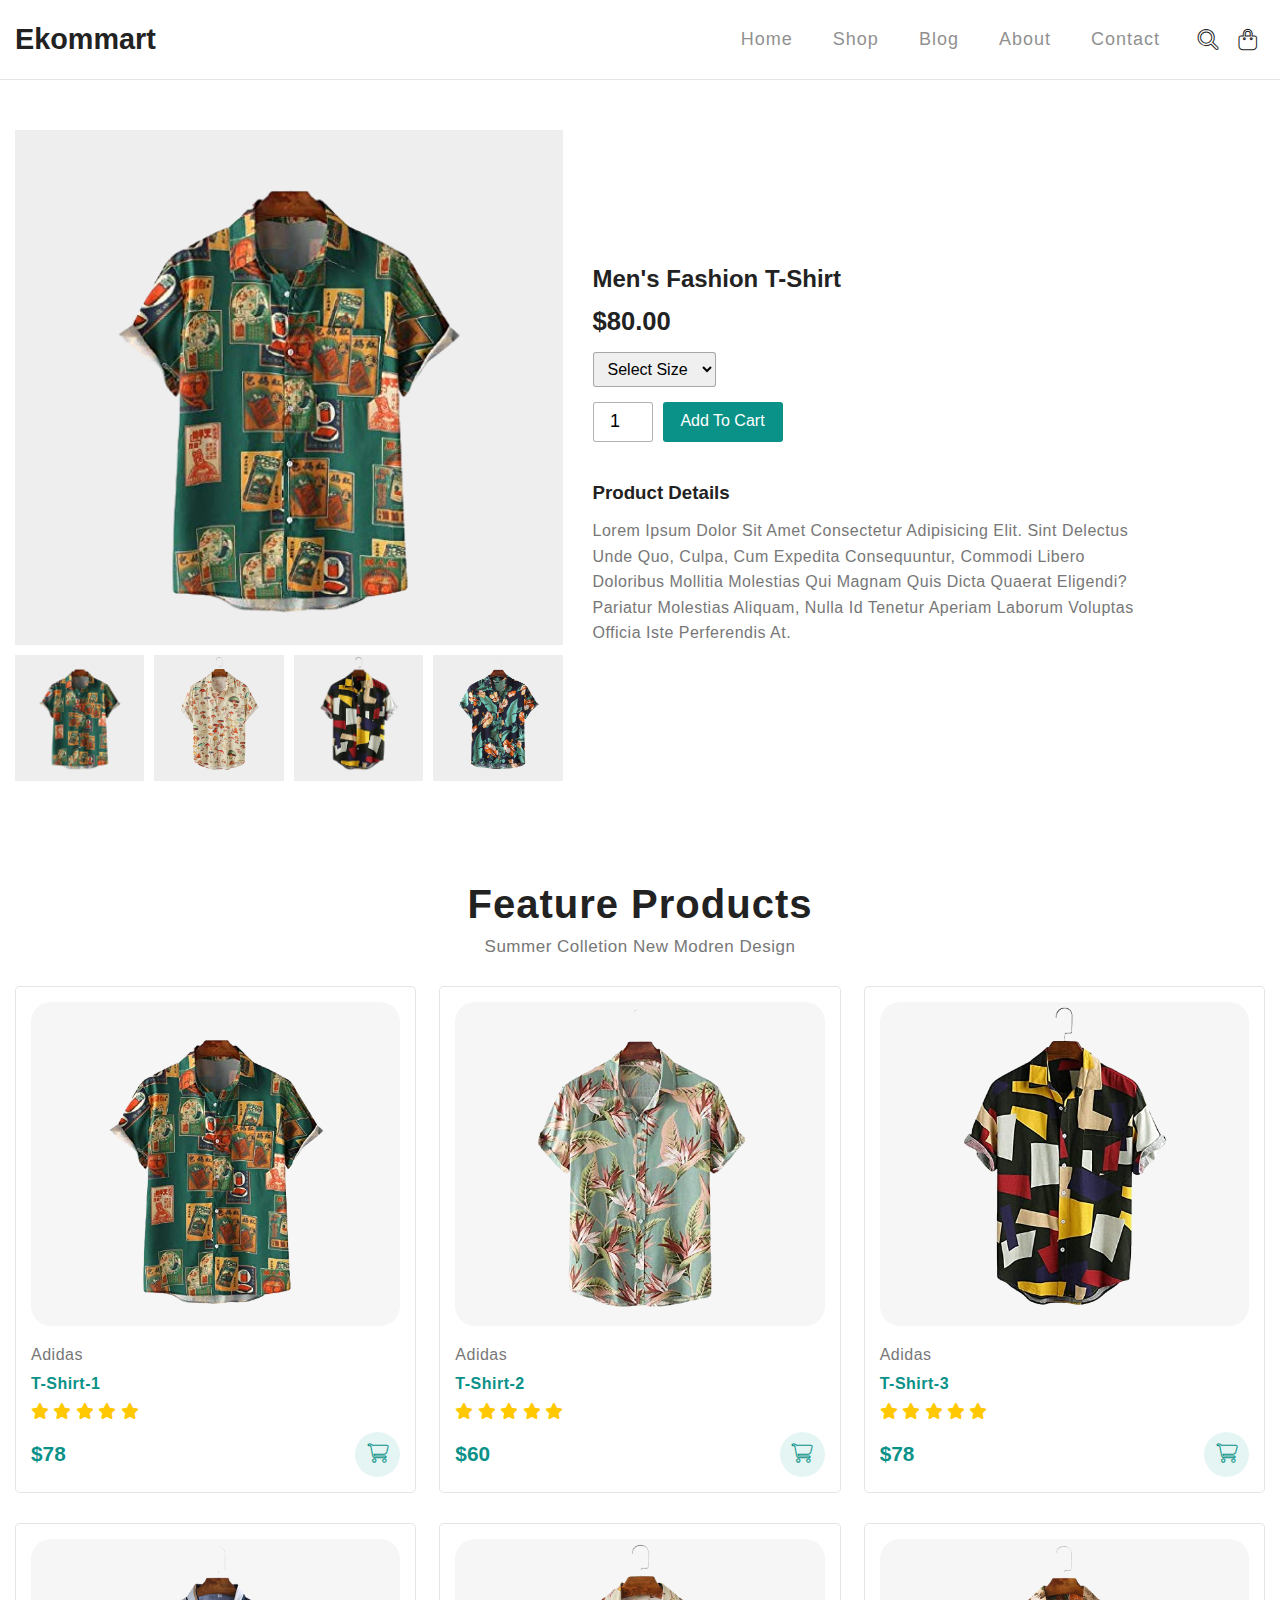
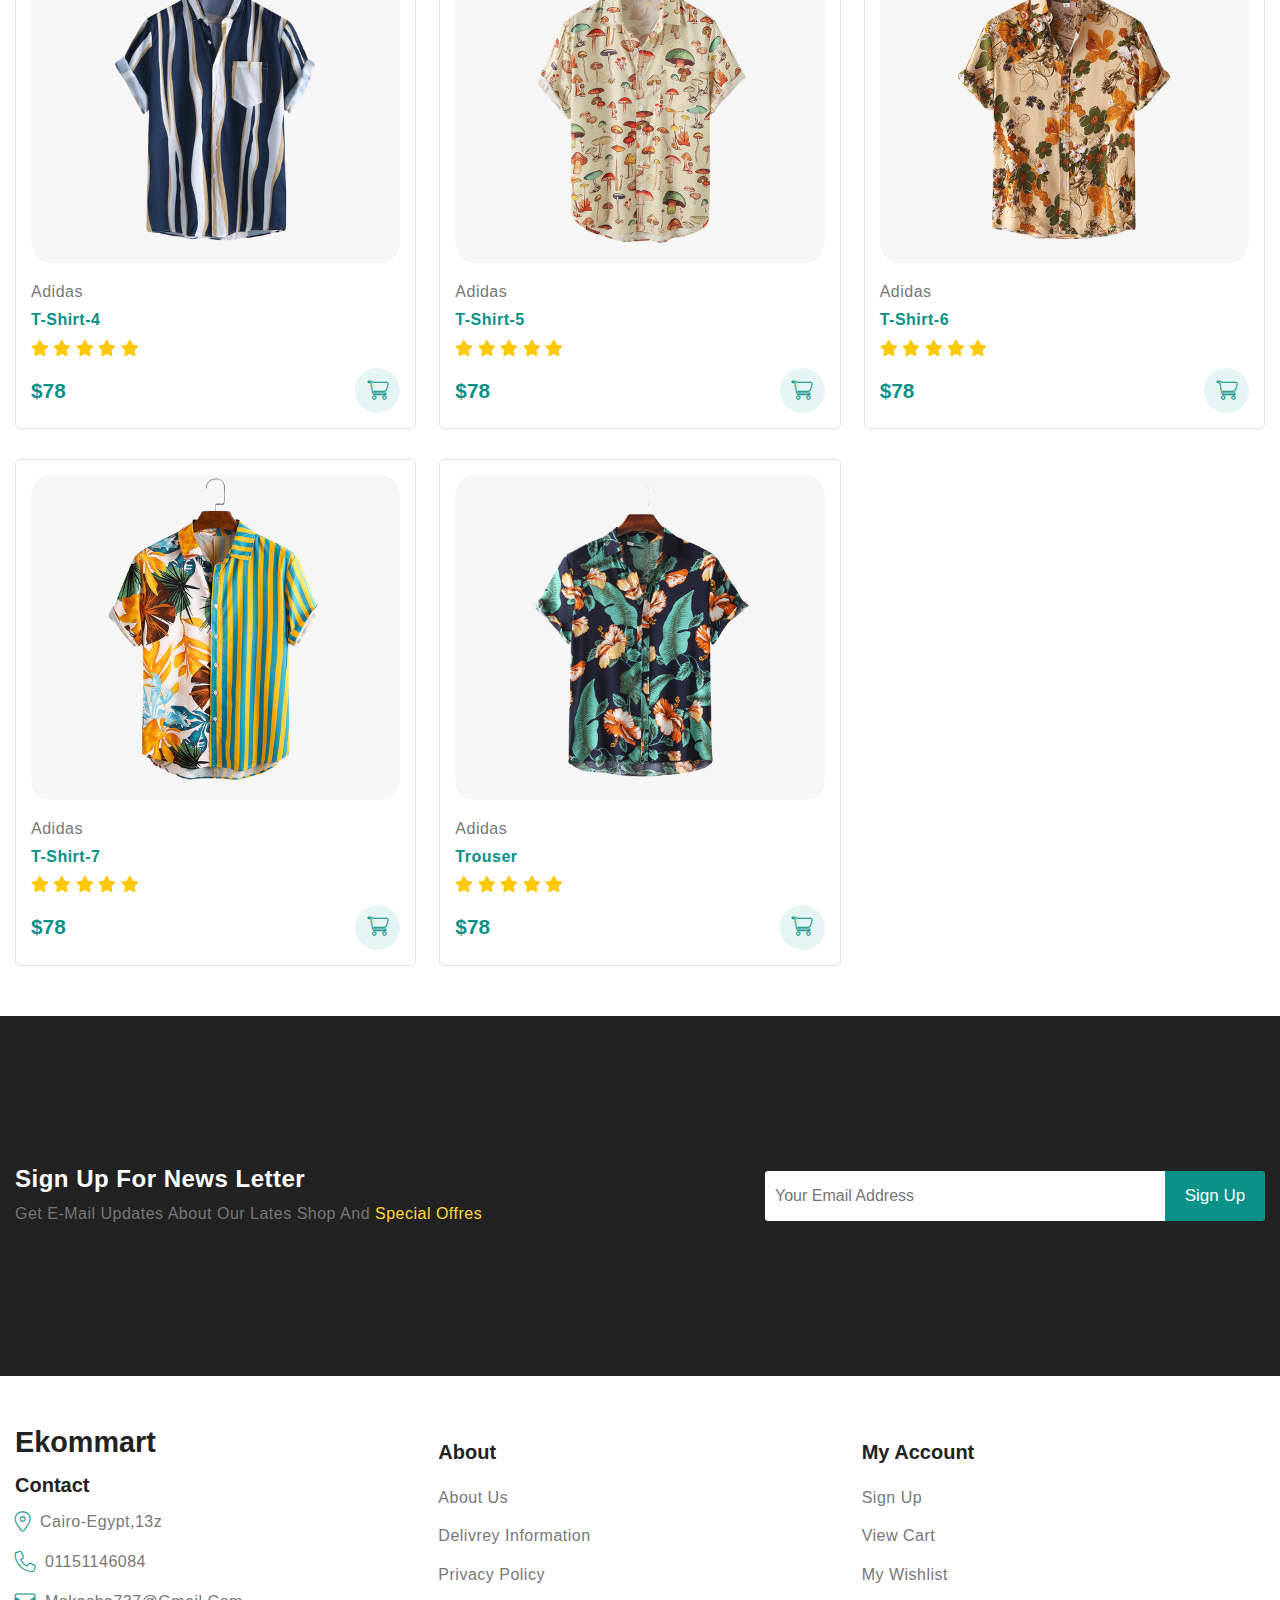
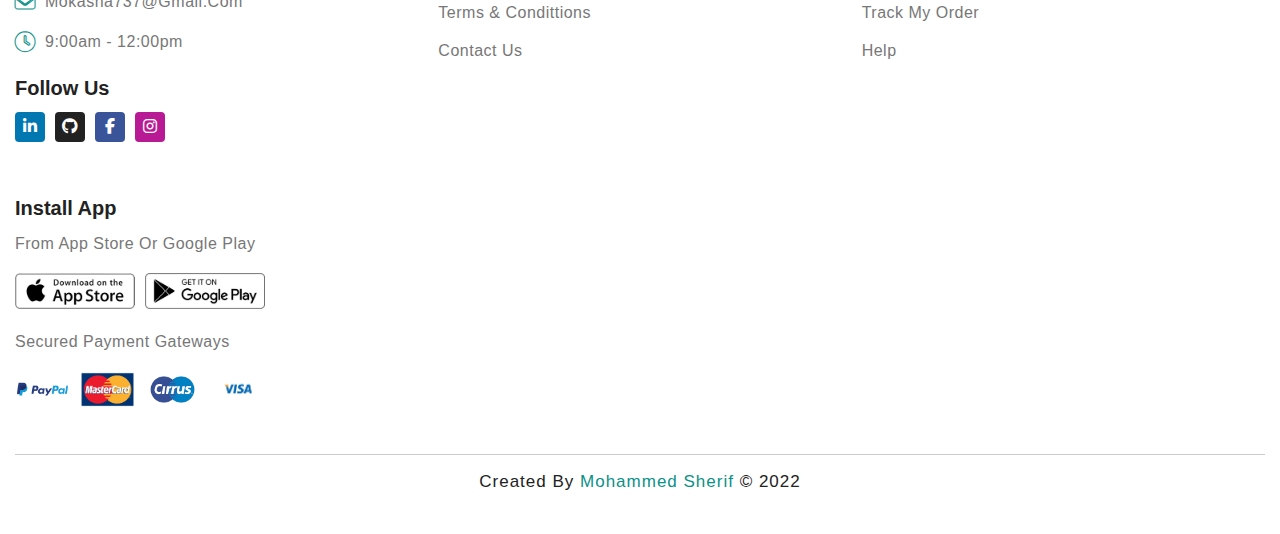
==== commit f2983977: "Add files via upload" ====
--- a/sproduct.html
+++ b/sproduct.html
@@ -104,7 +104,7 @@
 
                             <!-- img 3 -->
                             <div class="img">
-                                <img src=/img/t-shirt-3.png" alt="t-shirt-3" class="img-fluid">
+                                <img src="img/t-shirt-3.png" alt="t-shirt-3" class="img-fluid">
                             </div>
 
                             <!-- img 4 -->
